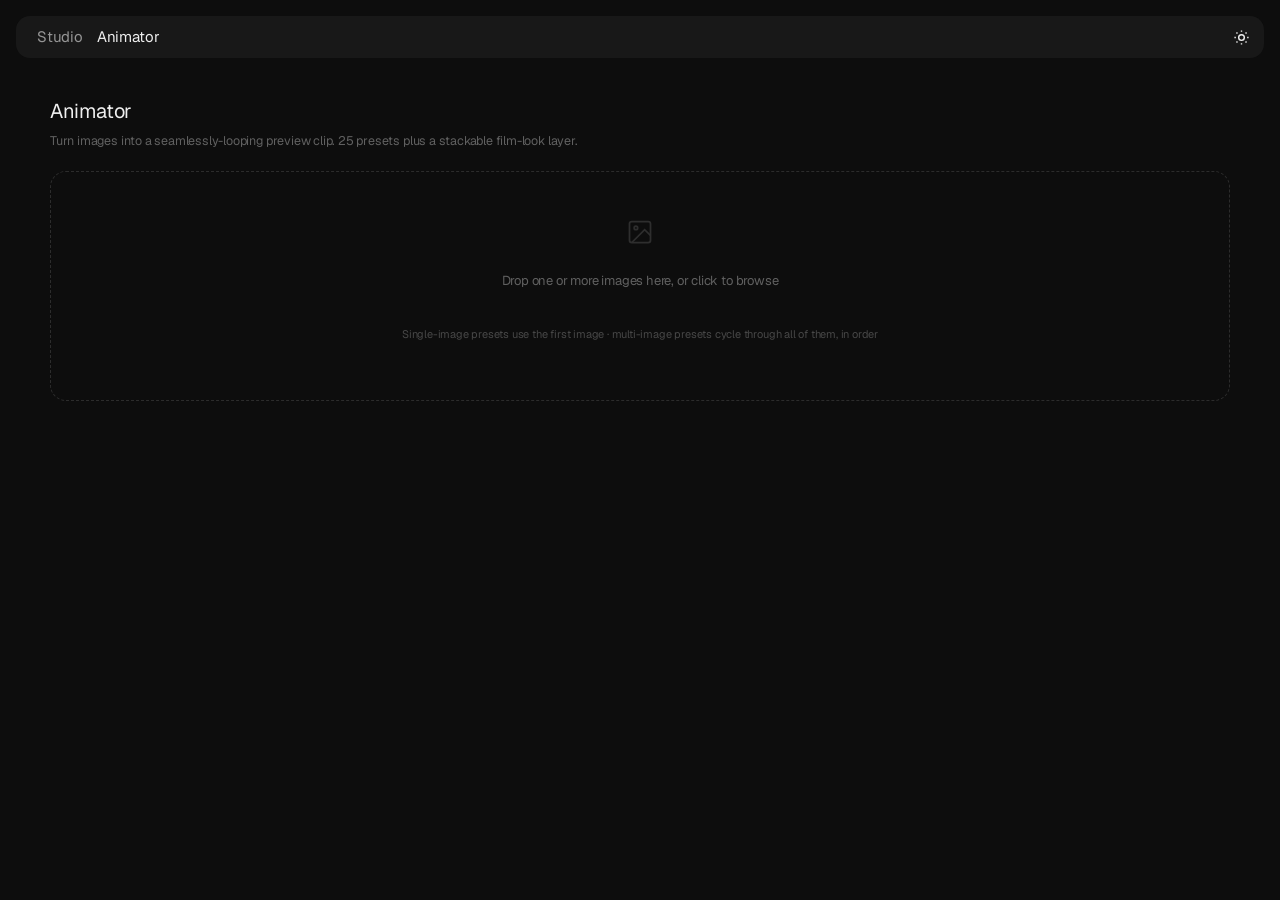
==== tools/animator/index.html @ 9266f1db "Studio tools" ====
<!DOCTYPE html>
<html lang="en" data-theme="dark">
<head>
<meta charset="UTF-8">
<meta name="viewport" content="width=device-width, initial-scale=1.0">
<title>Animator — Studio</title>
<link rel="stylesheet" href="../shared.css">
<style>
  body { padding: 96px 16px 60px; }
  .wrap { max-width: 1180px; margin: 0 auto; }

  .page-head { margin-bottom: 20px; }
  .page-head h1 { font-size: 20px; font-weight: 600; margin: 0 0 6px; letter-spacing: -0.3px; }
  .page-head p { font-size: 12.5px; color: var(--muted); margin: 0; }

  .engine-note {
    font-size: 11.5px;
    color: var(--muted);
    margin-bottom: 18px;
    padding: 10px 14px;
    border: 1px solid var(--border);
    border-radius: 8px;
    background: var(--surface);
  }

  /* ─── Drop zone ─────────────────────────────────────────── */
  .drop-zone {
    display: flex;
    flex-direction: column;
    align-items: center;
    justify-content: center;
    gap: 12px;
    padding: 46px 24px;
    border: 2px dashed var(--border);
    border-radius: var(--radius);
    color: var(--muted);
    font-size: 13px;
    text-align: center;
    cursor: pointer;
    transition: border-color 200ms, background 200ms;
    margin-bottom: 18px;
  }
  .drop-zone.drag-over { border-color: var(--fg); background: rgba(128,128,128,0.06); }
  .drop-zone svg { width: 28px; height: 28px; opacity: 0.4; }
  .drop-zone .hint { font-size: 11px; opacity: 0.7; }
  input[type="file"] { display: none; }

  .thumb-strip { display: none; flex-wrap: wrap; gap: 8px; margin-bottom: 18px; }
  .thumb-strip.show { display: flex; }
  .thumb {
    position: relative;
    width: 72px; height: 72px;
    border-radius: 8px;
    overflow: hidden;
    background: var(--placeholder);
    border: 1px solid var(--border);
  }
  .thumb img { width: 100%; height: 100%; object-fit: cover; display: block; }
  .thumb .order { position: absolute; top: 4px; left: 4px; background: rgba(0,0,0,0.6); color: #fff; font-size: 9px; font-weight: 700; padding: 1px 5px; border-radius: 100px; }
  .thumb .remove {
    position: absolute; top: 4px; right: 4px;
    width: 18px; height: 18px; border-radius: 50%;
    border: none; background: rgba(0,0,0,0.6); color: #fff;
    font-size: 11px; line-height: 1; cursor: pointer;
    display: flex; align-items: center; justify-content: center;
  }
  .thumb.add-more { display: flex; align-items: center; justify-content: center; cursor: pointer; color: var(--muted); font-size: 20px; }
  .thumb.add-more:hover { color: var(--fg); }

  /* ─── Preset picker ─────────────────────────────────────── */
  .preset-section { display: none; }
  .preset-section.show { display: block; }
  .preset-group-head {
    display: flex; align-items: baseline; gap: 10px;
    margin-bottom: 8px;
  }
  .preset-group-label {
    font-size: 10px; font-weight: 600; text-transform: uppercase;
    letter-spacing: 0.5px; color: var(--muted);
  }
  .preset-group-note { font-size: 10.5px; color: var(--muted); opacity: 0.75; }

  .preset-grid {
    display: grid;
    grid-template-columns: repeat(5, 1fr);
    gap: 8px;
    margin-bottom: 18px;
  }
  @media (max-width: 980px) { .preset-grid { grid-template-columns: repeat(3, 1fr); } }
  @media (max-width: 620px) { .preset-grid { grid-template-columns: repeat(2, 1fr); } }

  .preset-card {
    padding: 11px 12px;
    border: 1px solid var(--border);
    border-radius: var(--radius);
    background: var(--surface);
    cursor: pointer;
    transition: box-shadow 200ms, border-color 200ms;
  }
  .preset-card:hover { box-shadow: var(--hover-shadow); }
  .preset-card.active { border-color: var(--fg); }
  .preset-card.disabled { opacity: 0.35; cursor: default; pointer-events: none; }
  .preset-card h3 { font-size: 12.5px; font-weight: 600; margin: 0 0 3px; }
  .preset-card p { font-size: 10.5px; color: var(--muted); margin: 0; line-height: 1.35; }

  /* ─── Workspace ─────────────────────────────────────────── */
  .workspace { display: none; gap: 20px; align-items: flex-start; flex-wrap: wrap; }
  .workspace.show { display: flex; }

  .sidebar {
    width: 290px;
    flex-shrink: 0;
    display: flex;
    flex-direction: column;
    gap: 14px;
    padding: 16px;
    border: 1px solid var(--border);
    border-radius: var(--radius);
    background: var(--surface);
  }

  .params-group { display: none; flex-direction: column; gap: 13px; }
  .params-group.active { display: flex; }

  .field { display: flex; flex-direction: column; gap: 6px; }
  .field label {
    font-size: 10px; font-weight: 600; text-transform: uppercase;
    letter-spacing: 0.5px; color: var(--muted);
    display: flex; justify-content: space-between; gap: 8px;
  }
  .field label .val { color: var(--fg); text-transform: none; letter-spacing: 0; font-weight: 500; }
  .field select, .field input[type="number"] {
    padding: 7px 10px; font-size: 12.5px; font-family: var(--font);
    border: 1px solid var(--border); border-radius: 8px;
    background: var(--bg); color: var(--fg); outline: none; width: 100%;
  }
  .field input[type="range"] {
    width: 100%; height: 4px;
    -webkit-appearance: none; appearance: none;
    background: var(--border); border-radius: 2px; outline: none;
  }
  .field input[type="range"]::-webkit-slider-thumb {
    -webkit-appearance: none;
    width: 13px; height: 13px; border-radius: 50%;
    background: var(--fg); cursor: grab;
  }
  .field input[type="color"] {
    width: 100%; height: 30px; padding: 0;
    border: 1px solid var(--border); border-radius: 8px;
    background: none; cursor: pointer;
  }

  .divider { height: 1px; background: var(--border); margin: 2px 0; }
  .section-label {
    font-size: 10px; font-weight: 600; text-transform: uppercase;
    letter-spacing: 0.5px; color: var(--muted);
  }
  .readout { font-size: 11.5px; color: var(--muted); }

  .check-row { display: flex; align-items: center; gap: 8px; font-size: 12.5px; }
  .check-row input { margin: 0; }

  .look-toggle-head {
    display: flex; align-items: center; justify-content: space-between;
    cursor: pointer; user-select: none;
  }
  .look-body { display: none; flex-direction: column; gap: 13px; margin-top: 4px; }
  .look-body.open { display: flex; }
  .look-chevron { font-size: 10px; color: var(--muted); transition: transform 200ms; }
  .look-chevron.open { transform: rotate(90deg); }

  /* ─── Preview area ──────────────────────────────────────── */
  .preview-area {
    flex: 1; min-width: 320px;
    display: flex; flex-direction: column; align-items: center; gap: 14px;
  }
  .preview-canvas-wrap {
    width: 100%;
    border: 1px solid var(--border);
    border-radius: var(--radius);
    padding: 16px;
    display: flex; align-items: center; justify-content: center;
    background: var(--bg);
    min-height: 260px;
  }
  #previewCanvas { max-width: 100%; max-height: 58vh; display: block; border-radius: 4px; }
  .export-row { display: flex; gap: 8px; align-items: center; flex-wrap: wrap; justify-content: center; }
  .rendering-note { font-size: 11px; color: var(--muted); min-height: 14px; text-align: center; }
  .progress-bar { width: 100%; max-width: 320px; height: 4px; background: var(--border); border-radius: 2px; overflow: hidden; }
  .progress-bar-fill { height: 100%; background: var(--fg); width: 0%; transition: width 150ms; }

  @media (max-width: 720px) { .sidebar { width: 100%; } }
</style>
<link rel="stylesheet" href="/tools/skin.css"><!-- last: the shared look wins -->
</head>
<body>

<div class="hub-nav">
  <div class="hub-pill">
    <a href="/">Studio</a>
    <span class="sep">&middot;</span>
    <a href="/tools/layout/index.html">Layout</a>
    <span class="sep">&middot;</span>
    <a href="/tools/converter/index.html">Converter</a>
    <span class="sep">&middot;</span>
    <a href="/tools/animator/index.html" class="active">Animator</a>
    <span class="sep">&middot;</span>
    <a href="/tools/pixel/index.html">Pixel</a>
    <span class="sep">&middot;</span>
    <a href="/tools/logo/index.html">Logo</a>
    <span class="sep">&middot;</span>
    <a href="/tools/gradient/index.html">Gradient</a>
    <span class="sep">&middot;</span>
    <a href="/tools/paths/index.html">Paths</a>
  </div>
  <button class="theme-toggle-btn" id="themeToggle" title="Toggle theme">
    <svg viewBox="0 0 24 24" fill="none" stroke="currentColor" stroke-width="2" id="themeIcon"><path d="M21 12.79A9 9 0 1 1 11.21 3 7 7 0 0 0 21 12.79z"/></svg>
  </button>
</div>

<div class="wrap">
  <div class="page-head">
    <h1>Animator</h1>
    <p>Turn images into a seamlessly-looping preview clip. 25 presets plus a stackable film-look layer.</p>
  </div>


  <div id="dropZone" class="drop-zone">
    <svg viewBox="0 0 24 24" fill="none" stroke="currentColor" stroke-width="1.5"><rect x="3" y="3" width="18" height="18" rx="2"/><circle cx="8.5" cy="8.5" r="1.5"/><polyline points="21 15 16 10 5 21"/></svg>
    <p>Drop one or more images here, or click to browse</p>
    <p class="hint">Single-image presets use the first image · multi-image presets cycle through all of them, in order</p>
  </div>
  <input type="file" id="fileInput" accept="image/*" multiple>

  <div class="thumb-strip" id="thumbStrip"></div>

  <div class="preset-section" id="presetSection">
    <div class="preset-group-head">
      <span class="preset-group-label">Single Image</span>
      <span class="preset-group-note">ambient motion on one image</span>
    </div>
    <div class="preset-grid" id="presetGridSingle"></div>

    <div class="preset-group-head">
      <span class="preset-group-label">Multiple Images</span>
      <span class="preset-group-note" id="multiNote">transitions between images — needs 2+</span>
    </div>
    <div class="preset-grid" id="presetGridMulti"></div>
  </div>

  <div class="workspace" id="workspace">
    <div class="sidebar">
      <div id="paramsHost"></div>

      <div class="divider"></div>
      <div class="look-toggle-head" id="lookToggleHead">
        <span class="section-label">Film Look <span id="lookActiveCount" style="color:var(--fg);"></span></span>
        <span class="look-chevron" id="lookChevron">›</span>
      </div>
      <div class="look-body" id="lookBody"></div>

      <div class="divider"></div>
      <span class="section-label">Frame</span>
      <div class="field">
        <label>Aspect Ratio</label>
        <select id="aspectRatio">
          <option value="original">Original (first image)</option>
          <option value="1:1">Square 1:1</option>
          <option value="4:5">Portrait 4:5</option>
          <option value="3:2">Landscape 3:2</option>
          <option value="4:3">4:3</option>
          <option value="16:9">Widescreen 16:9</option>
        </select>
      </div>
      <div class="field"><label>Export Width <span class="val" id="exportWidthVal">1280px</span></label><input type="range" id="exportWidth" min="320" max="2560" step="20" value="1280"></div>
      <div class="field">
        <label>Frame Rate</label>
        <select id="fpsSelect">
          <option value="24">24 fps</option>
          <option value="30" selected>30 fps</option>
          <option value="60">60 fps</option>
        </select>
      </div>
      <button class="pill-btn" id="randomizeBtn">Surprise Me</button>
    </div>

    <div class="preview-area">
      <div class="preview-canvas-wrap">
        <canvas id="previewCanvas"></canvas>
      </div>
      <div class="rendering-note" id="renderingNote"></div>
      <div class="progress-bar" id="progressBar" style="display:none;"><div class="progress-bar-fill" id="progressFill"></div></div>
      <div class="export-row">
        <button class="pill-btn pill-btn-primary" id="exportMp4Btn">Download MP4</button>
        <button class="pill-btn" id="exportWebmBtn">Download WebM</button>
        <button class="pill-btn" id="exportGifBtn">Download GIF</button>
      </div>
    </div>
  </div>
</div>

<div class="toast" id="toast" style="position:fixed;bottom:24px;left:50%;transform:translateX(-50%) translateY(60px);background:var(--tag-bg);color:var(--tag-fg);padding:10px 20px;border-radius:100px;font-size:12px;font-weight:500;opacity:0;transition:transform 400ms var(--ease-out),opacity 400ms;pointer-events:none;z-index:600;"></div>

<script type="module">
// Isolated on purpose: only this tiny block needs an ES module (ffmpeg.wasm's
// worker requires it). Shares the vendored engine in tools/vendor instead of
// duplicating ~31MB. If this fails, only export breaks — everything else below
// runs as a plain classic script.
import { FFmpeg } from "../vendor/ffmpeg/index.js";
import { fetchFile } from "../vendor/util/index.js";
window.__ffmpegModule = { FFmpeg, fetchFile };
</script>

<script>
/* ================================================================
 * THEME (synced with hub via localStorage)
 * ================================================================ */
const root = document.documentElement;
const themeIcon = document.getElementById("themeIcon");
const sunPath = `<circle cx="12" cy="12" r="4"/><path d="M12 2v2M12 20v2M4.93 4.93l1.41 1.41M17.66 17.66l1.41 1.41M2 12h2M20 12h2M6.34 17.66l-1.41 1.41M19.07 4.93l-1.41 1.41"/>`;
const moonPath = `<path d="M21 12.79A9 9 0 1 1 11.21 3 7 7 0 0 0 21 12.79z"/>`;
function applyThemeIcon() { themeIcon.innerHTML = root.getAttribute("data-theme") === "dark" ? sunPath : moonPath; }
const savedTheme = localStorage.getItem("vegar-tools-theme");
if (savedTheme) root.setAttribute("data-theme", savedTheme);
applyThemeIcon();
document.getElementById("themeToggle").addEventListener("click", () => {
  const next = root.getAttribute("data-theme") === "dark" ? "light" : "dark";
  root.setAttribute("data-theme", next);
  localStorage.setItem("vegar-tools-theme", next);
  applyThemeIcon();
});

/* ================================================================
 * TOAST
 * ================================================================ */
const toastEl = document.getElementById("toast");
let toastTimer = null;
function showToast(msg, ms = 2400) {
  toastEl.textContent = msg;
  toastEl.style.transform = "translateX(-50%) translateY(0)";
  toastEl.style.opacity = "1";
  clearTimeout(toastTimer);
  toastTimer = setTimeout(() => { toastEl.style.transform = "translateX(-50%) translateY(60px)"; toastEl.style.opacity = "0"; }, ms);
}

/* ================================================================
 * EASING
 * Portfolio/editorial motion favours long sine & cubic ease-in-out for
 * ambient movement, with snappy curves reserved for the transition itself.
 * easeOutBack overshoots past 1 by design — callers must clamp.
 * ================================================================ */
const Easing = {
  linear: t => t,
  easeInOutQuad: t => t < 0.5 ? 2 * t * t : 1 - Math.pow(-2 * t + 2, 2) / 2,
  easeInOutCubic: t => t < 0.5 ? 4 * t * t * t : 1 - Math.pow(-2 * t + 2, 3) / 2,
  easeInOutSine: t => -(Math.cos(Math.PI * t) - 1) / 2,
  easeOutCubic: t => 1 - Math.pow(1 - t, 3),
  easeOutQuint: t => 1 - Math.pow(1 - t, 5),
  easeInCubic: t => t * t * t,
  easeOutBack: t => {
    const c1 = 1.70158, c3 = c1 + 1;
    return 1 + c3 * Math.pow(t - 1, 3) + c1 * Math.pow(t - 1, 2);
  },
};
// Symmetric 0->1->0 ramp, guaranteeing the loop's first and last frame match.
function yoyo(t) { return t < 0.5 ? t * 2 : (1 - t) * 2; }
function clamp(v, lo, hi) { return v < lo ? lo : v > hi ? hi : v; }

/* ================================================================
 * SCRATCH CANVAS POOL
 * Compositing effects need offscreen layers. Allocating a canvas per
 * frame churns memory hard during export (thousands of frames), so
 * layers are pooled by key and reused at the right size.
 * ================================================================ */
const _scratch = {};
function scratch(key, w, h) {
  let c = _scratch[key];
  if (!c) { c = _scratch[key] = document.createElement("canvas"); }
  if (c.width !== w || c.height !== h) { c.width = w; c.height = h; }
  const ctx = c.getContext("2d");
  ctx.imageSmoothingEnabled = true;
  ctx.imageSmoothingQuality = "high";
  ctx.setTransform(1, 0, 0, 1, 0, 0);
  ctx.globalAlpha = 1;
  ctx.filter = "none";
  ctx.globalCompositeOperation = "source-over";
  ctx.clearRect(0, 0, w, h);
  return { c, ctx };
}

/* ================================================================
 * IMAGE LOADING
 * ================================================================ */
let images = [];
const dropZone = document.getElementById("dropZone");
const fileInput = document.getElementById("fileInput");
const thumbStrip = document.getElementById("thumbStrip");
const presetSection = document.getElementById("presetSection");
const workspaceEl = document.getElementById("workspace");
const previewCanvas = document.getElementById("previewCanvas");
const renderingNote = document.getElementById("renderingNote");

dropZone.addEventListener("click", () => fileInput.click());
dropZone.addEventListener("dragover", e => { e.preventDefault(); dropZone.classList.add("drag-over"); });
dropZone.addEventListener("dragleave", () => dropZone.classList.remove("drag-over"));
dropZone.addEventListener("drop", e => {
  e.preventDefault();
  dropZone.classList.remove("drag-over");
  addFiles(e.dataTransfer.files);
});
fileInput.addEventListener("change", e => { addFiles(e.target.files); fileInput.value = ""; });

async function addFiles(fileList) {
  const files = Array.from(fileList).filter(f => f.type.startsWith("image/"));
  if (!files.length) return;
  for (const f of files) images.push(await createImageBitmap(f));
  onImagesChanged();
}

function removeImage(index) {
  images.splice(index, 1);
  onImagesChanged();
}

function onImagesChanged() {
  const has = images.length > 0;
  dropZone.style.display = has ? "none" : "";
  thumbStrip.classList.toggle("show", has);
  presetSection.classList.toggle("show", has);
  workspaceEl.classList.toggle("show", has);

  thumbStrip.innerHTML = "";
  images.forEach((bmp, i) => {
    const t = document.createElement("div");
    t.className = "thumb";
    const c = document.createElement("canvas");
    c.width = 72; c.height = 72;
    drawCover(c.getContext("2d"), bmp, 72, 72, 1, 0, 0);
    const img = document.createElement("img");
    img.src = c.toDataURL();
    t.appendChild(img);
    const order = document.createElement("span");
    order.className = "order";
    order.textContent = i + 1;
    t.appendChild(order);
    const rm = document.createElement("button");
    rm.className = "remove";
    rm.textContent = "×";
    rm.addEventListener("click", () => removeImage(i));
    t.appendChild(rm);
    thumbStrip.appendChild(t);
  });
  const addMore = document.createElement("div");
  addMore.className = "thumb add-more";
  addMore.textContent = "+";
  addMore.addEventListener("click", () => fileInput.click());
  thumbStrip.appendChild(addMore);

  updatePresetAvailability();
  updateReadouts();
  driveTick();
}

/* ================================================================
 * DRAWING HELPERS
 * ================================================================ */
function drawCover(ctx, bmp, canvasW, canvasH, scale, panX, panY) {
  const iw = bmp.width, ih = bmp.height;
  const canvasRatio = canvasW / canvasH, imgRatio = iw / ih;
  const baseScale = imgRatio > canvasRatio ? canvasH / ih : canvasW / iw;
  const finalScale = baseScale * scale;
  const drawW = iw * finalScale, drawH = ih * finalScale;
  const maxPanX = Math.max(0, (drawW - canvasW) / 2);
  const maxPanY = Math.max(0, (drawH - canvasH) / 2);
  const dx = (canvasW - drawW) / 2 + panX * maxPanX;
  const dy = (canvasH - drawH) / 2 + panY * maxPanY;
  ctx.drawImage(bmp, dx, dy, drawW, drawH);
}

// A cover-drawn image on its own pooled layer — the building block for
// every effect that needs to transform or composite a whole frame.
function imageLayer(key, bmp, w, h, scale = 1, panX = 0, panY = 0) {
  const { c, ctx } = scratch(key, w, h);
  drawCover(ctx, bmp, w, h, scale, panX, panY);
  return c;
}

function resetCtxState(ctx, w, h) {
  ctx.imageSmoothingEnabled = true;
  ctx.imageSmoothingQuality = "high";
  ctx.setTransform(1, 0, 0, 1, 0, 0);
  ctx.globalAlpha = 1;
  ctx.filter = "none";
  ctx.globalCompositeOperation = "source-over";
  ctx.clearRect(0, 0, w, h);
}

// Additive RGB recomposition: max/sum of an R-only, G-only and B-only copy
// reproduces the original exactly at zero offset, and splits into coloured
// fringes as the offset grows — real chromatic aberration, not a hue trick.
function drawRgbSplit(ctx, bmp, w, h, offset, angle) {
  const dx = Math.cos(angle) * offset, dy = Math.sin(angle) * offset;
  const chans = [["#ff0000", -dx, -dy], ["#00ff00", 0, 0], ["#0000ff", dx, dy]];
  ctx.save();
  ctx.globalCompositeOperation = "lighter";
  for (const [color, ox, oy] of chans) {
    const { c, ctx: cc } = scratch("rgb" + color, w, h);
    drawCover(cc, bmp, w, h, 1, 0, 0);
    cc.globalCompositeOperation = "multiply";
    cc.fillStyle = color;
    cc.fillRect(0, 0, w, h);
    ctx.drawImage(c, ox, oy);
  }
  ctx.restore();
}

// Luminance -> two-colour gradient map. Multiply pulls whites toward the
// highlight colour, lighten lifts blacks to the shadow colour.
function duotoneLayer(key, bmp, w, h, shadowHex, highlightHex) {
  const { c, ctx } = scratch(key, w, h);
  ctx.filter = "grayscale(1) contrast(1.08)";
  drawCover(ctx, bmp, w, h, 1, 0, 0);
  ctx.filter = "none";
  ctx.globalCompositeOperation = "multiply";
  ctx.fillStyle = highlightHex;
  ctx.fillRect(0, 0, w, h);
  ctx.globalCompositeOperation = "lighten";
  ctx.fillStyle = shadowHex;
  ctx.fillRect(0, 0, w, h);
  ctx.globalCompositeOperation = "source-over";
  return c;
}

// Horizontal-strip displacement. Strip height trades fidelity for speed;
// 4px keeps per-frame draw calls in the low hundreds even at export size.
// `src` is expected to be overscanned (see waveSource) so shifted strips
// never expose the transparent edge of the layer.
function drawWaveDistort(ctx, src, w, h, amp, freq, phase, bleed = 0) {
  const STRIP = 4;
  for (let y = 0; y < h; y += STRIP) {
    const sh = Math.min(STRIP, h - y);
    const off = amp * Math.sin((y / h) * freq * Math.PI * 2 + phase);
    // src is drawn at (w + 2*bleed) wide anchored at -bleed.
    ctx.drawImage(src, 0, y + bleed, src.width, sh, off - bleed, y, src.width, sh);
  }
}

// A cover layer with `bleed` extra pixels of real image on every side.
// The framing must stay identical to a plain drawCover(w, h) or the frame
// visibly pops whenever a preset switches between the two paths — so the
// image is cover-fitted to (w, h) and only then zoomed just enough to fill
// the margin, rather than being cover-fitted to the larger canvas.
function bleedZoom(w, h, bleed) { return 1 + (2 * bleed) / Math.min(w, h); }
function bleedLayer(key, bmp, w, h, bleed) {
  const { c, ctx } = scratch(key, w + bleed * 2, h + bleed * 2);
  ctx.translate(bleed, bleed);
  drawCover(ctx, bmp, w, h, bleedZoom(w, h, bleed), 0, 0);
  return c;
}

// Blur bleeds transparency inward from the layer edge. Scaling the source
// up so the soft boundary falls outside the visible frame keeps edges opaque.
function drawCoverBlurred(ctx, bmp, w, h, blurPx, scale = 1, panX = 0, panY = 0) {
  const overscan = blurPx > 0 ? 1 + (3 * blurPx) / Math.min(w, h) : 1;
  ctx.save();
  ctx.filter = blurPx > 0 ? `blur(${blurPx.toFixed(1)}px)` : "none";
  drawCover(ctx, bmp, w, h, scale * overscan, panX, panY);
  ctx.restore();
  ctx.filter = "none";
}

let _noiseTile = null;
function noiseTile() {
  if (_noiseTile) return _noiseTile;
  const size = 128;
  const c = document.createElement("canvas");
  c.width = size; c.height = size;
  const ctx = c.getContext("2d");
  const img = ctx.createImageData(size, size);
  for (let i = 0; i < size * size; i++) {
    const v = 128 + (Math.random() * 2 - 1) * 120;
    img.data[i * 4] = img.data[i * 4 + 1] = img.data[i * 4 + 2] = v;
    img.data[i * 4 + 3] = 255;
  }
  ctx.putImageData(img, 0, 0);
  _noiseTile = c;
  return c;
}

/* ================================================================
 * MULTI-IMAGE CYCLE
 * Which pair is on screen, and how far through the transition we are.
 * Wrapping next = (idx+1) % n is what closes the loop seamlessly.
 * ================================================================ */
function cycleState(t, holdSec, transitionSec) {
  const n = images.length;
  const seg = holdSec + transitionSec;
  const at = t * (n * seg);
  const idx = Math.floor(at / seg) % n;
  const within = at - idx * seg;
  const progress = within > holdSec ? Math.min(1, (within - holdSec) / transitionSec) : 0;
  return { n, idx, next: (idx + 1) % n, progress, within, seg };
}

/* ================================================================
 * PARAM SCHEMA SHORTHANDS
 * ================================================================ */
const R = (label, min, max, step, def, fmt) => ({ type: "range", label, min, max, step, def, fmt });
const S = (label, options, def) => ({ type: "select", label, options, def });
const C = (label, def) => ({ type: "color", label, def });
const secs = v => v.toFixed(2) + "s";
const secs1 = v => v.toFixed(1) + "s";
const mult = v => v.toFixed(2) + "×";
const pct = v => Math.round(v) + "%";
const px = v => Math.round(v) + "px";
const deg = v => Math.round(v) + "°";

// Research: images hold 60-75% of their segment, transitions land in the
// snappy 0.25-0.5s range. These defaults follow that ratio.
function multiParams(extra = {}, defHold = 1.6, defTrans = 0.45) {
  return Object.assign({
    hold: R("Hold per Image", 0.3, 4, 0.1, defHold, secs1),
    trans: R("Transition", 0.12, 2, 0.02, defTrans, secs),
  }, extra);
}
const DIRS_4 = [["left", "Left"], ["right", "Right"], ["up", "Up"], ["down", "Down"]];

/* ================================================================
 * PRESET REGISTRY
 * Each preset declares its own params and render function; every piece
 * of UI (cards, sliders, readouts) is generated from this list, so a new
 * preset is one entry here and nothing else.
 *   render(ctx, w, h, t, p) — t is normalised loop progress 0..1.
 *   All presets are periodic by construction: single-image ones yoyo,
 *   multi-image ones wrap through cycleState.
 * ================================================================ */
const PRESETS = [
  /* ── Single image ─────────────────────────────────────────── */
  {
    id: "kenburns", name: "Ken Burns", group: "single",
    desc: "Slow zoom and pan across the frame.",
    params: {
      duration: R("Duration", 2, 12, 0.5, 6, secs1),
      zoom: R("Zoom Amount", 1, 1.5, 0.01, 1.12, mult),
      pan: S("Pan Direction", [["none", "None (zoom only)"], ["lr", "Left ↔ Right"], ["tb", "Top ↔ Bottom"], ["diag", "Diagonal"]], "lr"),
    },
    loop: p => p.duration,
    render(ctx, w, h, t, p) {
      const e = Easing.easeInOutSine(yoyo(t));
      const scale = 1 + (p.zoom - 1) * e;
      const pan = t < 0.5 ? t * 4 - 1 : 3 - t * 4;
      let px = 0, py = 0;
      if (p.pan === "lr") px = pan;
      else if (p.pan === "tb") py = pan;
      else if (p.pan === "diag") { px = pan; py = pan; }
      drawCover(ctx, images[0], w, h, scale, px, py);
    },
  },
  {
    id: "pulse", name: "Zoom Pulse", group: "single",
    desc: "Gentle breathing zoom. Good for logos.",
    params: {
      duration: R("Duration", 1, 8, 0.5, 3.5, secs1),
      amount: R("Pulse Amount", 2, 30, 1, 7, pct),
    },
    loop: p => p.duration,
    render(ctx, w, h, t, p) {
      const scale = 1 + (p.amount / 100) * Easing.easeInOutSine(yoyo(t));
      drawCover(ctx, images[0], w, h, scale, 0, 0);
    },
  },
  {
    id: "elastic", name: "Elastic Zoom", group: "single",
    desc: "Punchy spring zoom with overshoot.",
    params: {
      duration: R("Duration", 1, 6, 0.25, 2.5, secs),
      zoom: R("Zoom Amount", 1.05, 1.6, 0.01, 1.2, mult),
    },
    loop: p => p.duration,
    render(ctx, w, h, t, p) {
      const scale = Math.max(1, 1 + (p.zoom - 1) * Easing.easeOutBack(yoyo(t)));
      drawCover(ctx, images[0], w, h, scale, 0, 0);
    },
  },
  {
    id: "parallax", name: "Parallax Drift", group: "single",
    desc: "Blurred backdrop drifts behind a sharp layer.",
    params: {
      duration: R("Duration", 3, 12, 0.5, 7, secs1),
      depth: R("Depth", 2, 30, 1, 12, pct),
      blur: R("Backdrop Blur", 2, 40, 1, 18, px),
    },
    loop: p => p.duration,
    render(ctx, w, h, t, p) {
      const bmp = images[0];
      const swing = Math.sin(t * Math.PI * 2);
      const d = p.depth / 100;
      ctx.save();
      ctx.filter = `blur(${p.blur}px)`;
      drawCover(ctx, bmp, w, h, 1.25, swing * d, swing * d * 0.4);
      ctx.restore();
      ctx.filter = "none";
      const fg = imageLayer("px_fg", bmp, w, h, 1.04, -swing * d * 0.5, 0);
      ctx.drawImage(fg, 0, 0);
    },
  },
  {
    id: "sway", name: "Sway & Tilt", group: "single",
    desc: "Slow rotational drift, handheld feel.",
    params: {
      duration: R("Duration", 3, 12, 0.5, 8, secs1),
      angle: R("Tilt", 0.3, 4, 0.1, 1.2, v => v.toFixed(1) + "°"),
      zoom: R("Base Zoom", 1.05, 1.4, 0.01, 1.12, mult),
    },
    loop: p => p.duration,
    render(ctx, w, h, t, p) {
      const a = Math.sin(t * Math.PI * 2) * (p.angle * Math.PI / 180);
      ctx.save();
      ctx.translate(w / 2, h / 2);
      ctx.rotate(a);
      ctx.translate(-w / 2, -h / 2);
      drawCover(ctx, images[0], w, h, p.zoom, 0, 0);
      ctx.restore();
    },
  },
  {
    id: "focus", name: "Focus Pull", group: "single",
    desc: "Cinematic rack focus in and out.",
    params: {
      duration: R("Duration", 2, 10, 0.5, 5, secs1),
      maxBlur: R("Max Blur", 2, 40, 1, 14, px),
      zoom: R("Zoom", 1, 1.3, 0.01, 1.05, mult),
    },
    loop: p => p.duration,
    render(ctx, w, h, t, p) {
      const e = Easing.easeInOutSine(yoyo(t));
      drawCoverBlurred(ctx, images[0], w, h, (1 - e) * p.maxBlur, p.zoom, 0, 0);
    },
  },
  {
    id: "glitchpulse", name: "Glitch Pulse", group: "single",
    desc: "Periodic RGB-split bursts.",
    params: {
      duration: R("Duration", 1, 8, 0.25, 3, secs),
      bursts: R("Bursts per Loop", 1, 6, 1, 2, v => Math.round(v)),
      intensity: R("Intensity", 2, 40, 1, 14, px),
    },
    loop: p => p.duration,
    render(ctx, w, h, t, p) {
      // Spike must be zero at BOTH ends of each burst period, otherwise the
      // loop seam lands mid-glitch and jumps. sin^10 peaks hard mid-burst
      // and returns to exactly 0 at phase 0 and 1.
      const phase = (t * p.bursts) % 1;
      const spike = Math.pow(Math.sin(phase * Math.PI), 10);
      const offset = spike * p.intensity;
      if (offset < 0.4) { drawCover(ctx, images[0], w, h, 1, 0, 0); return; }
      drawRgbSplit(ctx, images[0], w, h, offset, 0);
    },
  },
  {
    id: "duotoneshift", name: "Duotone Shift", group: "single",
    desc: "Fades between full colour and a duotone grade.",
    params: {
      duration: R("Duration", 2, 12, 0.5, 6, secs1),
      shadow: C("Shadow Colour", "#1b2a4a"),
      highlight: C("Highlight Colour", "#ff7a59"),
      zoom: R("Zoom", 1, 1.3, 0.01, 1.06, mult),
    },
    loop: p => p.duration,
    render(ctx, w, h, t, p) {
      const bmp = images[0];
      const mix = Easing.easeInOutSine(yoyo(t));
      drawCover(ctx, bmp, w, h, p.zoom, 0, 0);
      if (mix > 0.001) {
        const duo = duotoneLayer("duo_single", bmp, w, h, p.shadow, p.highlight);
        ctx.save();
        ctx.globalAlpha = mix;
        // Match the base layer's zoom so the two align while cross-mixing.
        const sc = p.zoom;
        ctx.drawImage(duo, (w - w * sc) / 2, (h - h * sc) / 2, w * sc, h * sc);
        ctx.restore();
      }
    },
  },

  /* ── Multiple images ──────────────────────────────────────── */
  {
    id: "flipbook", name: "Frame by Frame", group: "multi",
    desc: "Hard cuts between images. Stop-motion / flipbook.",
    params: {
      fps: R("Speed", 1, 24, 1, 6, v => Math.round(v) + " fps"),
      order: S("Order", [["forward", "Forward loop"], ["pingpong", "Ping-pong"]], "forward"),
    },
    // Ping-pong walks out and back without repeating the end frames, so a
    // 3-image set is A B C B — 2n-2 steps, still a clean wrap to A.
    loop: (p, n) => (p.order === "pingpong" && n > 2 ? 2 * n - 2 : n) / p.fps,
    render(ctx, w, h, t, p) {
      const n = images.length;
      const steps = (p.order === "pingpong" && n > 2) ? 2 * n - 2 : n;
      const step = Math.min(steps - 1, Math.floor(t * steps));
      const idx = step < n ? step : 2 * n - 2 - step;
      drawCover(ctx, images[idx], w, h, 1, 0, 0);
    },
  },
  {
    id: "crossfade", name: "Crossfade", group: "multi",
    desc: "Images dissolve into each other.",
    params: multiParams(),
    loop: (p, n) => n * (p.hold + p.trans),
    render(ctx, w, h, t, p) {
      const { idx, next, progress } = cycleState(t, p.hold, p.trans);
      drawCover(ctx, images[idx], w, h, 1, 0, 0);
      if (progress > 0) {
        ctx.save();
        ctx.globalAlpha = Easing.easeInOutSine(progress);
        drawCover(ctx, images[next], w, h, 1, 0, 0);
        ctx.restore();
      }
    },
  },
  {
    id: "slide", name: "Slide", group: "multi",
    desc: "Images push past each other.",
    params: multiParams({ direction: S("Direction", DIRS_4, "left") }),
    loop: (p, n) => n * (p.hold + p.trans),
    render(ctx, w, h, t, p) {
      const { idx, next, progress } = cycleState(t, p.hold, p.trans);
      const e = Easing.easeInOutCubic(progress);
      let cx = 0, cy = 0, nx = 0, ny = 0;
      if (p.direction === "left") { cx = -e * w; nx = (1 - e) * w; }
      else if (p.direction === "right") { cx = e * w; nx = -(1 - e) * w; }
      else if (p.direction === "up") { cy = -e * h; ny = (1 - e) * h; }
      else { cy = e * h; ny = -(1 - e) * h; }
      ctx.drawImage(imageLayer("sl_a", images[idx], w, h), cx, cy);
      if (progress > 0) ctx.drawImage(imageLayer("sl_b", images[next], w, h), nx, ny);
    },
  },
  {
    id: "zoompush", name: "Zoom Push", group: "multi",
    desc: "Outgoing image pushes in as the next settles.",
    params: multiParams({ strength: R("Push Strength", 5, 40, 1, 18, pct) }),
    loop: (p, n) => n * (p.hold + p.trans),
    render(ctx, w, h, t, p) {
      const { idx, next, progress } = cycleState(t, p.hold, p.trans);
      const e = Easing.easeInOutCubic(progress);
      const s = p.strength / 100;
      drawCover(ctx, images[next], w, h, 1 + s * (1 - e), 0, 0);
      if (e < 1) {
        ctx.save();
        ctx.globalAlpha = 1 - e;
        ctx.filter = `blur(${(e * 10).toFixed(1)}px)`;
        drawCover(ctx, images[idx], w, h, 1 + s * e, 0, 0);
        ctx.restore();
        ctx.filter = "none";
      }
    },
  },
  {
    id: "wipe", name: "Wipe Reveal", group: "multi",
    desc: "Hard-edged directional wipe.",
    params: multiParams({ direction: S("Direction", [["ltr", "Left → Right"], ["rtl", "Right → Left"], ["ttb", "Top → Bottom"], ["btt", "Bottom → Top"]], "ltr") }),
    loop: (p, n) => n * (p.hold + p.trans),
    render(ctx, w, h, t, p) {
      const { idx, next, progress } = cycleState(t, p.hold, p.trans);
      drawCover(ctx, images[idx], w, h, 1, 0, 0);
      if (progress > 0) {
        const e = Easing.easeInOutCubic(progress);
        ctx.save();
        ctx.beginPath();
        if (p.direction === "ltr") ctx.rect(0, 0, w * e, h);
        else if (p.direction === "rtl") ctx.rect(w * (1 - e), 0, w * e, h);
        else if (p.direction === "ttb") ctx.rect(0, 0, w, h * e);
        else ctx.rect(0, h * (1 - e), w, h * e);
        ctx.clip();
        drawCover(ctx, images[next], w, h, 1, 0, 0);
        ctx.restore();
      }
    },
  },
  {
    id: "blur", name: "Blur Dissolve", group: "multi",
    desc: "Cinematic focus-pull between images.",
    params: multiParams({ maxBlur: R("Max Blur", 4, 40, 1, 16, px) }, 1.6, 0.7),
    loop: (p, n) => n * (p.hold + p.trans),
    render(ctx, w, h, t, p) {
      const { idx, next, progress } = cycleState(t, p.hold, p.trans);
      drawCover(ctx, images[idx], w, h, 1, 0, 0);
      if (progress > 0) {
        const e = Easing.easeInOutSine(progress);
        ctx.save();
        ctx.globalAlpha = e;
        ctx.filter = `blur(${((1 - e) * p.maxBlur).toFixed(1)}px)`;
        drawCover(ctx, images[next], w, h, 1, 0, 0);
        ctx.restore();
        ctx.filter = "none";
      }
    },
  },
  {
    id: "split", name: "Split Reveal", group: "multi",
    desc: "Frame splits apart to reveal the next.",
    params: multiParams({ direction: S("Direction", [["horizontal", "Horizontal"], ["vertical", "Vertical"]], "horizontal") }),
    loop: (p, n) => n * (p.hold + p.trans),
    render(ctx, w, h, t, p) {
      const { idx, next, progress } = cycleState(t, p.hold, p.trans);
      drawCover(ctx, images[next], w, h, 1, 0, 0);
      if (progress <= 0) { drawCover(ctx, images[idx], w, h, 1, 0, 0); return; }
      const e = Easing.easeInOutCubic(progress);
      const cur = imageLayer("sp_a", images[idx], w, h);
      if (p.direction === "horizontal") {
        const half = w / 2;
        ctx.drawImage(cur, 0, 0, half, h, -e * half, 0, half, h);
        ctx.drawImage(cur, half, 0, half, h, half + e * half, 0, half, h);
      } else {
        const half = h / 2;
        ctx.drawImage(cur, 0, 0, w, half, 0, -e * half, w, half);
        ctx.drawImage(cur, 0, half, w, half, 0, half + e * half, w, half);
      }
    },
  },
  {
    id: "iris", name: "Iris Reveal", group: "multi",
    desc: "Circular mask opens onto the next image.",
    params: multiParams({ mode: S("Mode", [["open", "Open (grow)"], ["close", "Close (shrink)"]], "open") }),
    loop: (p, n) => n * (p.hold + p.trans),
    render(ctx, w, h, t, p) {
      const { idx, next, progress } = cycleState(t, p.hold, p.trans);
      const maxR = Math.sqrt(w * w + h * h) / 2;
      if (p.mode === "open") {
        drawCover(ctx, images[idx], w, h, 1, 0, 0);
        if (progress > 0) {
          ctx.save();
          ctx.beginPath();
          ctx.arc(w / 2, h / 2, Easing.easeInOutCubic(progress) * maxR, 0, Math.PI * 2);
          ctx.clip();
          drawCover(ctx, images[next], w, h, 1, 0, 0);
          ctx.restore();
        }
      } else {
        drawCover(ctx, images[next], w, h, 1, 0, 0);
        if (progress < 1) {
          ctx.save();
          ctx.beginPath();
          ctx.arc(w / 2, h / 2, (1 - Easing.easeInOutCubic(progress)) * maxR, 0, Math.PI * 2);
          ctx.clip();
          drawCover(ctx, images[idx], w, h, 1, 0, 0);
          ctx.restore();
        }
      }
    },
  },
  {
    id: "mosaic", name: "Mosaic Reveal", group: "multi",
    desc: "Grid tiles flip over in sequence.",
    params: multiParams({
      cols: R("Columns", 2, 16, 1, 6, v => Math.round(v)),
      order: S("Order", [["diagonal", "Diagonal sweep"], ["random", "Scattered"], ["ltr", "Left to right"]], "diagonal"),
    }, 1.6, 0.8),
    loop: (p, n) => n * (p.hold + p.trans),
    render(ctx, w, h, t, p) {
      const { idx, next, progress } = cycleState(t, p.hold, p.trans);
      drawCover(ctx, images[idx], w, h, 1, 0, 0);
      if (progress <= 0) return;
      const cols = Math.round(p.cols);
      const rows = Math.max(1, Math.round(cols * h / w));
      const tw = w / cols, th = h / rows;
      const nextLayer = imageLayer("mo_b", images[next], w, h);
      const total = cols + rows;
      for (let r = 0; r < rows; r++) {
        for (let c = 0; c < cols; c++) {
          let delay;
          if (p.order === "diagonal") delay = (c + r) / total;
          else if (p.order === "ltr") delay = c / cols;
          else {
            // Deterministic hash so the scatter is identical every render —
            // preview and exported frames must agree.
            const hsh = Math.sin(r * 127.1 + c * 311.7) * 43758.5453;
            delay = hsh - Math.floor(hsh);
          }
          const local = clamp((progress - delay * 0.6) / 0.4, 0, 1);
          if (local <= 0) continue;
          const e = Easing.easeOutCubic(local);
          const x = c * tw, y = r * th;
          const inset = (1 - e) * tw * 0.5;
          ctx.save();
          ctx.globalAlpha = e;
          ctx.beginPath();
          ctx.rect(x + inset, y + inset * (th / tw), tw - inset * 2, th - inset * 2 * (th / tw));
          ctx.clip();
          ctx.drawImage(nextLayer, 0, 0);
          ctx.restore();
        }
      }
    },
  },
  {
    id: "blinds", name: "Blinds", group: "multi",
    desc: "Venetian strips sweep the next image in.",
    params: multiParams({
      strips: R("Strips", 3, 24, 1, 9, v => Math.round(v)),
      orient: S("Orientation", [["vertical", "Vertical"], ["horizontal", "Horizontal"]], "vertical"),
    }),
    loop: (p, n) => n * (p.hold + p.trans),
    render(ctx, w, h, t, p) {
      const { idx, next, progress } = cycleState(t, p.hold, p.trans);
      drawCover(ctx, images[idx], w, h, 1, 0, 0);
      if (progress <= 0) return;
      const e = Easing.easeInOutCubic(progress);
      const n = Math.round(p.strips);
      const nextLayer = imageLayer("bl_b", images[next], w, h);
      ctx.save();
      ctx.beginPath();
      if (p.orient === "vertical") {
        const sw = w / n;
        for (let i = 0; i < n; i++) ctx.rect(i * sw, 0, sw * e, h);
      } else {
        const sh = h / n;
        for (let i = 0; i < n; i++) ctx.rect(0, i * sh, w, sh * e);
      }
      ctx.clip();
      ctx.drawImage(nextLayer, 0, 0);
      ctx.restore();
    },
  },
  {
    id: "flip", name: "Card Flip", group: "multi",
    desc: "Faux 3D flip, swapping at the edge.",
    params: multiParams({
      axis: S("Axis", [["y", "Vertical axis"], ["x", "Horizontal axis"]], "y"),
      backdrop: C("Backdrop", "#0d0d0d"),
    }, 1.6, 0.6),
    loop: (p, n) => n * (p.hold + p.trans),
    render(ctx, w, h, t, p) {
      const { idx, next, progress } = cycleState(t, p.hold, p.trans);
      if (progress <= 0) { drawCover(ctx, images[idx], w, h, 1, 0, 0); return; }
      const e = Easing.easeInOutSine(progress);
      // Compress to an edge at the halfway point, then swap the face.
      const squash = Math.abs(Math.cos(e * Math.PI));
      const shown = e < 0.5 ? images[idx] : images[next];
      const layer = imageLayer("fl", shown, w, h);
      // The card leaves most of the frame empty while edge-on; without a
      // filled backdrop that area exports as flat black.
      ctx.fillStyle = p.backdrop;
      ctx.fillRect(0, 0, w, h);
      ctx.save();
      ctx.translate(w / 2, h / 2);
      if (p.axis === "y") ctx.scale(Math.max(0.001, squash), 1);
      else ctx.scale(1, Math.max(0.001, squash));
      ctx.translate(-w / 2, -h / 2);
      ctx.drawImage(layer, 0, 0);
      ctx.restore();
    },
  },
  {
    id: "skew", name: "Skew Slide", group: "multi",
    desc: "Sheared slide with motion lean.",
    params: multiParams({
      direction: S("Direction", DIRS_4, "left"),
      shear: R("Shear", 4, 40, 1, 16, deg),
    }),
    loop: (p, n) => n * (p.hold + p.trans),
    render(ctx, w, h, t, p) {
      const { idx, next, progress } = cycleState(t, p.hold, p.trans);
      const e = Easing.easeInOutCubic(progress);
      // Lean peaks mid-transition and returns to square at both ends.
      const lean = Math.sin(e * Math.PI) * Math.tan(p.shear * Math.PI / 180);
      const horiz = p.direction === "left" || p.direction === "right";
      const sign = (p.direction === "left" || p.direction === "up") ? -1 : 1;
      const drawLeaning = (layer, dx, dy) => {
        ctx.save();
        if (horiz) ctx.transform(1, 0, lean, 1, dx - lean * h / 2, dy);
        else ctx.transform(1, lean, 0, 1, dx, dy - lean * w / 2);
        ctx.drawImage(layer, 0, 0);
        ctx.restore();
      };
      const dCur = horiz ? sign * e * w : 0, dCurY = horiz ? 0 : sign * e * h;
      const dNext = horiz ? -sign * (1 - e) * w : 0, dNextY = horiz ? 0 : -sign * (1 - e) * h;
      drawLeaning(imageLayer("sk_a", images[idx], w, h), dCur, dCurY);
      if (progress > 0) drawLeaning(imageLayer("sk_b", images[next], w, h), dNext, dNextY);
    },
  },
  {
    id: "flash", name: "Flash Cut", group: "multi",
    desc: "Hard cut masked by a colour flash.",
    params: multiParams({ flashColor: C("Flash Colour", "#ffffff") }, 1.8, 0.28),
    loop: (p, n) => n * (p.hold + p.trans),
    render(ctx, w, h, t, p) {
      const { idx, next, progress } = cycleState(t, p.hold, p.trans);
      drawCover(ctx, images[progress < 0.5 ? idx : next], w, h, 1, 0, 0);
      if (progress > 0 && progress < 1) {
        ctx.save();
        ctx.globalAlpha = Math.sin(progress * Math.PI);
        ctx.fillStyle = p.flashColor;
        ctx.fillRect(0, 0, w, h);
        ctx.restore();
      }
    },
  },
  {
    id: "glitchcut", name: "Glitch Cut", group: "multi",
    desc: "Torn slices and RGB split across the cut.",
    params: multiParams({ intensity: R("Intensity", 4, 60, 1, 22, px) }, 1.8, 0.35),
    loop: (p, n) => n * (p.hold + p.trans),
    render(ctx, w, h, t, p) {
      const { idx, next, progress } = cycleState(t, p.hold, p.trans);
      if (progress <= 0) { drawCover(ctx, images[idx], w, h, 1, 0, 0); return; }
      if (progress >= 1) { drawCover(ctx, images[next], w, h, 1, 0, 0); return; }
      const burst = Math.sin(progress * Math.PI);
      const a = imageLayer("gc_a", images[idx], w, h);
      const b = imageLayer("gc_b", images[next], w, h);
      const SLICES = 14;
      const sh = h / SLICES;
      for (let i = 0; i < SLICES; i++) {
        // Deterministic per-slice jitter keyed to the transition step so
        // preview and export produce identical frames.
        const step = Math.floor(progress * 12);
        const hsh = Math.sin(i * 91.7 + step * 47.3) * 43758.5453;
        const rnd = hsh - Math.floor(hsh);
        const useNext = rnd < progress;
        const off = (rnd - 0.5) * 2 * p.intensity * burst;
        ctx.drawImage(useNext ? b : a, 0, i * sh, w, sh, off, i * sh, w, sh);
      }
      if (burst > 0.15) {
        ctx.save();
        ctx.globalAlpha = burst * 0.5;
        drawRgbSplit(ctx, images[progress < 0.5 ? idx : next], w, h, burst * p.intensity * 0.5, 0);
        ctx.restore();
      }
    },
  },
  {
    id: "wave", name: "Wave Dissolve", group: "multi",
    desc: "Liquid ripple carries one image into the next.",
    params: multiParams({
      amp: R("Amplitude", 4, 60, 1, 22, px),
      freq: R("Frequency", 1, 8, 0.5, 3, v => v.toFixed(1)),
    }, 1.6, 0.8),
    loop: (p, n) => n * (p.hold + p.trans),
    render(ctx, w, h, t, p) {
      const { idx, next, progress } = cycleState(t, p.hold, p.trans);
      // Layers carry a margin of `bleed` so a strip displaced by up to
      // `amp` still has real pixels under it instead of a transparent gap.
      // Every frame — holds included — goes through this same path so the
      // slight bleed zoom never changes mid-loop.
      const bleed = Math.ceil(p.amp) + 2;
      const a = bleedLayer("wv_a", images[idx], w, h, bleed);
      if (progress <= 0) { drawWaveDistort(ctx, a, w, h, 0, p.freq, 0, bleed); return; }
      // Amplitude rises and falls within the transition so both ends are flat.
      const amp = Math.sin(progress * Math.PI) * p.amp;
      const phase = progress * Math.PI * 2;
      const b = bleedLayer("wv_b", images[next], w, h, bleed);
      drawWaveDistort(ctx, a, w, h, amp, p.freq, phase, bleed);
      ctx.save();
      ctx.globalAlpha = Easing.easeInOutSine(progress);
      const { c: bc, ctx: bctx } = scratch("wv_out", w, h);
      drawWaveDistort(bctx, b, w, h, -amp, p.freq, phase, bleed);
      ctx.drawImage(bc, 0, 0);
      ctx.restore();
    },
  },
  {
    id: "marquee", name: "Marquee Strip", group: "multi",
    desc: "Continuous scrolling filmstrip of every image.",
    params: {
      perImage: R("Seconds per Image", 0.6, 5, 0.1, 1.8, secs1),
      gap: R("Gap", 0, 60, 2, 12, px),
      direction: S("Direction", [["left", "Left"], ["right", "Right"]], "left"),
      backdrop: C("Gap Colour", "#0d0d0d"),
    },
    loop: (p, n) => n * p.perImage,
    render(ctx, w, h, t, p) {
      const n = images.length;
      const slotW = w + p.gap;
      // The gaps between slides are empty; fill them so they don't export black.
      ctx.fillStyle = p.backdrop;
      ctx.fillRect(0, 0, w, h);
      // Scroll exactly n slots per loop so the strip wraps onto itself.
      const dir = p.direction === "left" ? -1 : 1;
      const shift = dir * t * n * slotW;
      for (let k = -1; k <= n; k++) {
        const bmp = images[((k % n) + n) % n];
        let x = k * slotW + shift;
        // Wrap into the visible band.
        x = ((x % (n * slotW)) + n * slotW) % (n * slotW);
        if (x > w) x -= n * slotW;
        if (x + w < 0 || x > w) continue;
        ctx.drawImage(imageLayer("mq_" + (((k % n) + n) % n), bmp, w, h), x, 0);
      }
    },
  },
  {
    id: "duotonecut", name: "Duotone Cut", group: "multi",
    desc: "Transitions through a graded duotone frame.",
    params: multiParams({
      shadow: C("Shadow Colour", "#12203c"),
      highlight: C("Highlight Colour", "#f2a65a"),
    }, 1.6, 0.7),
    loop: (p, n) => n * (p.hold + p.trans),
    render(ctx, w, h, t, p) {
      const { idx, next, progress } = cycleState(t, p.hold, p.trans);
      if (progress <= 0) { drawCover(ctx, images[idx], w, h, 1, 0, 0); return; }
      // Graded in the first half, back to full colour on the new image.
      const grade = Math.sin(progress * Math.PI);
      const which = progress < 0.5 ? idx : next;
      drawCover(ctx, images[which], w, h, 1, 0, 0);
      if (grade > 0.001) {
        const duo = duotoneLayer("duo_cut", images[which], w, h, p.shadow, p.highlight);
        ctx.save();
        ctx.globalAlpha = grade;
        ctx.drawImage(duo, 0, 0);
        ctx.restore();
      }
      // Quick dissolve underneath the grade so the swap is not a hard cut.
      if (progress > 0.35 && progress < 0.65) {
        const mix = (progress - 0.35) / 0.3;
        ctx.save();
        ctx.globalAlpha = progress < 0.5 ? mix : 1 - mix;
        ctx.fillStyle = p.shadow;
        ctx.fillRect(0, 0, w, h);
        ctx.restore();
      }
    },
  },
];

const PRESET_BY_ID = Object.fromEntries(PRESETS.map(p => [p.id, p]));
const MULTI_IDS = PRESETS.filter(p => p.group === "multi").map(p => p.id);

/* ================================================================
 * FILM LOOK — stackable overlays applied on top of any preset.
 * Research: agencies layer grain / vignette / leaks over the base
 * transition for cohesion rather than treating them as separate effects.
 * ================================================================ */
const LOOK_SCHEMA = {
  grain: { label: "Film Grain", params: { amount: R("Amount", 2, 30, 1, 8, pct) } },
  vignette: { label: "Vignette", params: { amount: R("Strength", 5, 80, 1, 35, pct) } },
  scanlines: { label: "Scanlines", params: { amount: R("Strength", 3, 40, 1, 12, pct), size: R("Line Size", 2, 10, 1, 3, px) } },
  leak: { label: "Light Leak", params: { amount: R("Strength", 5, 70, 1, 28, pct), color: C("Colour", "#ff9d4d") } },
  rounded: { label: "Rounded Corners", params: { radius: R("Radius", 2, 60, 1, 14, px), bg: C("Backdrop", "#000000") } },
};
const lookState = {};
for (const [key, def] of Object.entries(LOOK_SCHEMA)) {
  lookState[key] = { on: false };
  for (const [pk, pd] of Object.entries(def.params)) lookState[key][pk] = pd.def;
}

function applyLook(ctx, w, h, t) {
  if (lookState.leak.on) {
    const L = lookState.leak;
    const ang = t * Math.PI * 2;
    const cx = w * (0.5 + 0.6 * Math.cos(ang));
    const cy = h * (0.5 + 0.6 * Math.sin(ang));
    const g = ctx.createRadialGradient(cx, cy, 0, cx, cy, Math.max(w, h) * 0.75);
    g.addColorStop(0, L.color);
    g.addColorStop(1, "rgba(0,0,0,0)");
    ctx.save();
    ctx.globalCompositeOperation = "screen";
    ctx.globalAlpha = L.amount / 100;
    ctx.fillStyle = g;
    ctx.fillRect(0, 0, w, h);
    ctx.restore();
  }

  if (lookState.scanlines.on) {
    const S2 = lookState.scanlines;
    const size = Math.max(2, Math.round(S2.size));
    ctx.save();
    ctx.globalAlpha = S2.amount / 100;
    ctx.fillStyle = "#000";
    for (let y = 0; y < h; y += size * 2) ctx.fillRect(0, y, w, size);
    ctx.restore();
  }

  if (lookState.grain.on) {
    const G = lookState.grain;
    const tile = noiseTile();
    // Deterministic per-frame offset: same t always yields the same grain,
    // so a re-render (or the export pass) reproduces the frame exactly.
    const seed = Math.floor(t * 99991);
    const ox = (seed * 37) % 128, oy = (seed * 71) % 128;
    ctx.save();
    ctx.globalCompositeOperation = "overlay";
    ctx.globalAlpha = G.amount / 100;
    const pat = ctx.createPattern(tile, "repeat");
    ctx.translate(-ox, -oy);
    ctx.fillStyle = pat;
    ctx.fillRect(0, 0, w + 128, h + 128);
    ctx.restore();
  }

  if (lookState.vignette.on) {
    const V = lookState.vignette;
    const g = ctx.createRadialGradient(w / 2, h / 2, Math.min(w, h) * 0.28, w / 2, h / 2, Math.max(w, h) * 0.72);
    g.addColorStop(0, "rgba(0,0,0,0)");
    g.addColorStop(1, `rgba(0,0,0,${(V.amount / 100).toFixed(3)})`);
    ctx.save();
    ctx.fillStyle = g;
    ctx.fillRect(0, 0, w, h);
    ctx.restore();
  }

  if (lookState.rounded.on) {
    const Rd = lookState.rounded;
    // Punch out the corners, then paint the backdrop behind — leaving them
    // transparent would come out black in an mp4.
    ctx.save();
    ctx.globalCompositeOperation = "destination-in";
    ctx.beginPath();
    ctx.roundRect(0, 0, w, h, Math.round(Rd.radius));
    ctx.fillStyle = "#fff";
    ctx.fill();
    ctx.restore();
    ctx.save();
    ctx.globalCompositeOperation = "destination-over";
    ctx.fillStyle = Rd.bg;
    ctx.fillRect(0, 0, w, h);
    ctx.restore();
  }
  ctx.globalCompositeOperation = "source-over";
  ctx.globalAlpha = 1;
  ctx.filter = "none";
}

/* ================================================================
 * PRESET STATE + UI GENERATION
 * ================================================================ */
const state = {};
for (const preset of PRESETS) {
  state[preset.id] = {};
  for (const [key, def] of Object.entries(preset.params)) state[preset.id][key] = def.def;
}
let activePreset = "kenburns";

const frame = { aspect: "original", width: 1280, fps: 30 };

function buildPresetCards() {
  const single = document.getElementById("presetGridSingle");
  const multi = document.getElementById("presetGridMulti");
  single.innerHTML = ""; multi.innerHTML = "";
  for (const preset of PRESETS) {
    const card = document.createElement("div");
    card.className = "preset-card" + (preset.id === activePreset ? " active" : "");
    card.dataset.preset = preset.id;
    card.innerHTML = `<h3>${preset.name}</h3><p>${preset.desc}</p>`;
    card.addEventListener("click", () => {
      if (card.classList.contains("disabled")) return;
      selectPreset(preset.id);
    });
    (preset.group === "single" ? single : multi).appendChild(card);
  }
}

function fieldFor(scopeId, obj, key, def, onChange) {
  const wrap = document.createElement("div");
  wrap.className = "field";
  const label = document.createElement("label");
  const valSpan = document.createElement("span");
  valSpan.className = "val";
  label.textContent = def.label;
  if (def.type === "range") label.appendChild(valSpan);
  wrap.appendChild(label);

  let input;
  if (def.type === "range") {
    input = document.createElement("input");
    input.type = "range";
    input.min = def.min; input.max = def.max; input.step = def.step;
    input.value = obj[key];
    valSpan.textContent = def.fmt(obj[key]);
    input.addEventListener("input", () => {
      obj[key] = parseFloat(input.value);
      valSpan.textContent = def.fmt(obj[key]);
      onChange();
    });
  } else if (def.type === "select") {
    input = document.createElement("select");
    for (const [v, lbl] of def.options) {
      const o = document.createElement("option");
      o.value = v; o.textContent = lbl;
      input.appendChild(o);
    }
    input.value = obj[key];
    input.addEventListener("change", () => { obj[key] = input.value; onChange(); });
  } else {
    input = document.createElement("input");
    input.type = "color";
    input.value = obj[key];
    input.addEventListener("input", () => { obj[key] = input.value; onChange(); });
  }
  input.id = scopeId + "_" + key;
  wrap.appendChild(input);
  return wrap;
}

function buildParamGroups() {
  const host = document.getElementById("paramsHost");
  host.innerHTML = "";
  for (const preset of PRESETS) {
    const group = document.createElement("div");
    group.className = "params-group" + (preset.id === activePreset ? " active" : "");
    group.id = "params-" + preset.id;
    for (const [key, def] of Object.entries(preset.params)) {
      group.appendChild(fieldFor(preset.id, state[preset.id], key, def, () => { updateReadouts(); driveTick(); }));
    }
    const readout = document.createElement("div");
    readout.className = "readout";
    readout.id = "readout-" + preset.id;
    group.appendChild(readout);
    host.appendChild(group);
  }
}

function buildLookControls() {
  const host = document.getElementById("lookBody");
  host.innerHTML = "";
  for (const [key, def] of Object.entries(LOOK_SCHEMA)) {
    const row = document.createElement("div");
    row.className = "check-row";
    const cb = document.createElement("input");
    cb.type = "checkbox";
    cb.id = "look_" + key;
    cb.checked = lookState[key].on;
    const lbl = document.createElement("label");
    lbl.htmlFor = cb.id;
    lbl.textContent = def.label;
    lbl.style.cursor = "pointer";
    row.appendChild(cb); row.appendChild(lbl);
    host.appendChild(row);

    const sub = document.createElement("div");
    sub.style.display = lookState[key].on ? "flex" : "none";
    sub.style.flexDirection = "column";
    sub.style.gap = "10px";
    sub.style.paddingLeft = "22px";
    for (const [pk, pd] of Object.entries(def.params)) {
      sub.appendChild(fieldFor("look_" + key, lookState[key], pk, pd, () => driveTick()));
    }
    host.appendChild(sub);

    cb.addEventListener("change", () => {
      lookState[key].on = cb.checked;
      sub.style.display = cb.checked ? "flex" : "none";
      updateLookCount();
      driveTick();
    });
  }
  updateLookCount();
}

function updateLookCount() {
  const n = Object.values(lookState).filter(v => v.on).length;
  document.getElementById("lookActiveCount").textContent = n ? `· ${n} on` : "";
}

document.getElementById("lookToggleHead").addEventListener("click", () => {
  const body = document.getElementById("lookBody");
  const chev = document.getElementById("lookChevron");
  body.classList.toggle("open");
  chev.classList.toggle("open");
});

function selectPreset(id) {
  activePreset = id;
  document.querySelectorAll(".preset-card").forEach(c => c.classList.toggle("active", c.dataset.preset === id));
  document.querySelectorAll(".params-group").forEach(g => g.classList.toggle("active", g.id === "params-" + id));
  updateReadouts();
  driveTick();
}

function updatePresetAvailability() {
  const multiOk = images.length >= 2;
  document.querySelectorAll(".preset-card").forEach(card => {
    if (MULTI_IDS.includes(card.dataset.preset)) card.classList.toggle("disabled", !multiOk);
  });
  document.getElementById("multiNote").textContent = multiOk
    ? "transitions between images"
    : "transitions between images — add a 2nd image to unlock";
  if (!multiOk && MULTI_IDS.includes(activePreset)) selectPreset("kenburns");
}

function updateReadouts() {
  const n = Math.max(1, images.length);
  for (const preset of PRESETS) {
    const el = document.getElementById("readout-" + preset.id);
    if (!el) continue;
    const secs = preset.loop(state[preset.id], n);
    el.textContent = `Loop: ${secs.toFixed(1)}s` + (preset.group === "multi" ? ` · ${images.length} images` : "");
  }
}

function getLoopDuration() {
  const preset = PRESET_BY_ID[activePreset];
  // Floor only guards against a zero/absurd divisor in the preview clock.
  // It must stay well below a fast flipbook's loop (3 frames at 24fps is
  // 0.125s) or the requested speed would be silently slowed down.
  return Math.max(0.05, preset.loop(state[activePreset], Math.max(1, images.length)));
}

/* ── Frame settings ───────────────────────────────────────── */
document.getElementById("aspectRatio").addEventListener("change", e => { frame.aspect = e.target.value; driveTick(); });
document.getElementById("fpsSelect").addEventListener("change", e => { frame.fps = e.target.value; });
const exportWidthEl = document.getElementById("exportWidth");
exportWidthEl.addEventListener("input", () => {
  frame.width = parseFloat(exportWidthEl.value);
  document.getElementById("exportWidthVal").textContent = Math.round(frame.width) + "px";
  driveTick();
});

function getCanvasSize() {
  let w, h;
  if (frame.aspect === "original" && images[0]) {
    w = images[0].width; h = images[0].height;
  } else {
    const ratios = { "1:1": [1, 1], "4:5": [4, 5], "3:2": [3, 2], "4:3": [4, 3], "16:9": [16, 9] };
    const r = ratios[frame.aspect] || [1, 1];
    w = r[0]; h = r[1];
  }
  // H.264/VP9 reject odd dimensions — round both to even.
  let ew = Math.max(2, Math.round(frame.width / 2) * 2);
  let eh = Math.max(2, Math.round(ew * (h / w) / 2) * 2);
  return { w: ew, h: eh };
}

// The preview is capped well below export size: the heavier presets
// (wave, mosaic, glitch) do hundreds of draw calls per frame and would
// stutter at full export resolution for no visual benefit on screen.
const PREVIEW_MAX = 620;
function getPreviewSize() {
  const { w, h } = getCanvasSize();
  const s = Math.min(1, PREVIEW_MAX / Math.max(w, h));
  return { w: Math.max(2, Math.round(w * s / 2) * 2), h: Math.max(2, Math.round(h * s / 2) * 2) };
}

/* ================================================================
 * FRAME RENDER
 * ================================================================ */
function renderFrame(ctx, w, h, t) {
  resetCtxState(ctx, w, h);
  if (!images.length) return;
  const preset = PRESET_BY_ID[activePreset];
  const p = state[activePreset];
  // Multi-image presets fall back to the first image if the user removed
  // images after selecting one, rather than throwing mid-render.
  if (preset.group === "multi" && images.length < 2) {
    drawCover(ctx, images[0], w, h, 1, 0, 0);
  } else {
    preset.render(ctx, w, h, t, p);
  }
  resetCtxState_keep(ctx);
  applyLook(ctx, w, h, t);
}
// Reset transform/alpha/filter without clearing what was drawn.
function resetCtxState_keep(ctx) {
  ctx.setTransform(1, 0, 0, 1, 0, 0);
  ctx.globalAlpha = 1;
  ctx.filter = "none";
  ctx.globalCompositeOperation = "source-over";
}

/* ================================================================
 * LIVE PREVIEW — rAF for smoothness, with a setInterval fallback so the
 * preview can never fully stall if rAF is throttled or suspended.
 * ================================================================ */
let previewStart = performance.now();
function driveTick() {
  if (!images.length) return;
  const size = getPreviewSize();
  if (previewCanvas.width !== size.w || previewCanvas.height !== size.h) {
    previewCanvas.width = size.w;
    previewCanvas.height = size.h;
  }
  const duration = getLoopDuration();
  let t = ((performance.now() - previewStart) / 1000 / duration) % 1;
  if (t < 0) t += 1;
  renderFrame(previewCanvas.getContext("2d"), size.w, size.h, t);
}
function previewTick() {
  driveTick();
  requestAnimationFrame(previewTick);
}
requestAnimationFrame(previewTick);
setInterval(driveTick, 100);

/* ── Surprise me ──────────────────────────────────────────── */
document.getElementById("randomizeBtn").addEventListener("click", () => {
  const pool = PRESETS.filter(p => p.group === "single" || images.length >= 2);
  const preset = pool[Math.floor(Math.random() * pool.length)];
  for (const [key, def] of Object.entries(preset.params)) {
    if (def.type === "range") {
      const steps = Math.floor((def.max - def.min) / def.step);
      state[preset.id][key] = +(def.min + Math.floor(Math.random() * (steps + 1)) * def.step).toFixed(4);
    } else if (def.type === "select") {
      state[preset.id][key] = def.options[Math.floor(Math.random() * def.options.length)][0];
    }
  }
  buildParamGroups();
  selectPreset(preset.id);
  showToast(preset.name);
});

/* ================================================================
 * EXPORT
 * ================================================================ */
function downloadBlob(blob, name) {
  const a = document.createElement("a");
  a.href = URL.createObjectURL(blob);
  a.download = name;
  document.body.appendChild(a);
  a.click();
  a.remove();
}

let ffmpegInstance = null;
let ffmpegLoadingPromise = null;
async function getFFmpeg(onLog) {
  if (ffmpegInstance) return ffmpegInstance;
  if (ffmpegLoadingPromise) return ffmpegLoadingPromise;
  if (!window.__ffmpegModule) {
    throw new Error("");
  }
  ffmpegLoadingPromise = (async () => {
    const { FFmpeg } = window.__ffmpegModule;
    const inst = new FFmpeg();
    if (onLog) inst.on("log", onLog);
    await inst.load({
      coreURL: new URL("../vendor/core/ffmpeg-core.js", document.baseURI).href,
      wasmURL: new URL("../vendor/core/ffmpeg-core.wasm", document.baseURI).href,
    });
    ffmpegInstance = inst;
    return inst;
  })();
  return ffmpegLoadingPromise;
}

const progressBar = document.getElementById("progressBar");
const progressFill = document.getElementById("progressFill");

async function renderFrameSequence(ffmpeg, w, h, ext) {
  const fps = parseInt(frame.fps, 10);
  const duration = getLoopDuration();
  const frameCount = Math.max(1, Math.round(duration * fps));
  const c = document.createElement("canvas");
  c.width = w; c.height = h;
  const ctx = c.getContext("2d");
  ctx.imageSmoothingEnabled = true;
  ctx.imageSmoothingQuality = "high";
  const mime = ext === "png" ? "image/png" : "image/jpeg";

  progressBar.style.display = "";
  for (let i = 0; i < frameCount; i++) {
    renderFrame(ctx, w, h, i / frameCount);
    const blob = await new Promise(res => c.toBlob(res, mime, 0.94));
    const bytes = new Uint8Array(await blob.arrayBuffer());
    await ffmpeg.writeFile("f" + String(i).padStart(5, "0") + "." + ext, bytes);
    progressFill.style.width = Math.round(((i + 1) / frameCount) * 40) + "%";
  }
  return { frameCount, fps };
}

async function cleanupFrames(ffmpeg, frameCount, ext) {
  for (let i = 0; i < frameCount; i++) {
    try { await ffmpeg.deleteFile("f" + String(i).padStart(5, "0") + "." + ext); } catch {}
  }
}

async function exportVideo(format) {
  if (!images.length) return;
  const size = getCanvasSize();
  renderingNote.textContent = "Rendering frames…";
  progressFill.style.width = "0%";
  try {
    const ffmpeg = await getFFmpeg();
    const ext = format === "gif" ? "png" : "jpg";
    const pattern = "f%05d." + ext;
    const { frameCount, fps } = await renderFrameSequence(ffmpeg, size.w, size.h, ext);

    renderingNote.textContent = "Encoding…";
    let outputName, args;
    if (format === "mp4") {
      outputName = "output.mp4";
      args = ["-framerate", String(fps), "-i", pattern, "-c:v", "libx264", "-pix_fmt", "yuv420p", "-crf", "18", "-preset", "medium", "-movflags", "+faststart", outputName];
    } else if (format === "webm") {
      outputName = "output.webm";
      args = ["-framerate", String(fps), "-i", pattern, "-c:v", "libvpx-vp9", "-crf", "24", "-b:v", "0", "-row-mt", "1", outputName];
    } else {
      const palette = "palette.png";
      await ffmpeg.exec(["-framerate", String(fps), "-i", pattern, "-vf", "fps=" + fps + ",scale=" + size.w + ":-1:flags=lanczos,palettegen=stats_mode=diff", palette]);
      outputName = "output.gif";
      args = ["-framerate", String(fps), "-i", pattern, "-i", palette, "-lavfi", "fps=" + fps + ",scale=" + size.w + ":-1:flags=lanczos[x];[x][1:v]paletteuse=dither=sierra2_4a:diff_mode=rectangle", outputName];
    }
    await ffmpeg.exec(args);
    progressFill.style.width = "90%";

    const data = await ffmpeg.readFile(outputName);
    const mime = format === "mp4" ? "video/mp4" : format === "webm" ? "video/webm" : "image/gif";
    const blob = new Blob([data.buffer], { type: mime });

    await cleanupFrames(ffmpeg, frameCount, ext);
    try { await ffmpeg.deleteFile(outputName); if (format === "gif") await ffmpeg.deleteFile("palette.png"); } catch {}

    progressFill.style.width = "100%";
    downloadBlob(blob, `animation.${format}`);
    renderingNote.textContent = "Done.";
    showToast("Downloaded");
  } catch (err) {
    console.error(err);
    renderingNote.textContent = "Export failed: " + err.message;
    showToast("Export failed");
  } finally {
    setTimeout(() => { progressBar.style.display = "none"; progressFill.style.width = "0%"; }, 1000);
  }
}

document.getElementById("exportMp4Btn").addEventListener("click", () => exportVideo("mp4"));
document.getElementById("exportWebmBtn").addEventListener("click", () => exportVideo("webm"));
document.getElementById("exportGifBtn").addEventListener("click", () => exportVideo("gif"));

/* ── Boot ─────────────────────────────────────────────────── */
buildPresetCards();
buildParamGroups();
buildLookControls();
updateReadouts();
</script>

</body>
</html>
---- tools/shared.css ----
/* ================================================================
   Studio — shared design system, part 1 of 2: tokens, base, nav.

   Mirrors vegarem.no exactly (index.html <style>, "Tokens"). When the
   site changes, change it here first: every tool and the hub read these
   variables. Part 2 is skin.css, which is loaded AFTER each tool's own
   styles and restyles the shared component vocabulary.

   The full written spec is "Design Guidelines.pdf" in the Studio folder.
   ================================================================ */

/* Geist, self-hosted — the same variable file the site ships (v1.7.2,
   100–900 in one 68 KB file). Licence in tools/vendor/fonts/. */
@font-face {
  font-family: 'Geist';
  src: url('/tools/vendor/fonts/Geist-Variable.woff2') format('woff2-variations'),
       url('/tools/vendor/fonts/Geist-Variable.woff2') format('woff2');
  font-weight: 100 900;
  font-style: normal;
  font-display: swap;
}

:root {
  /* ── Site tokens (1:1 with vegarem.no) ───────────────────────── */
  --bg:           #ffffff;
  --fg:           #0a0a0a;
  --nav-fg:       #0a0a0a;
  --muted:        #999999;
  --border:       #e8e8e8;
  --tag-bg:       #0a0a0a;
  --tag-fg:       #ffffff;
  --nav-bg:       rgba(255, 255, 255, 0.88);
  --pill-bg:      rgba(241, 241, 241, 0.72);   /* a shade darker than the page */
  --pill-solid:   #e7e9ee;
  --placeholder:  #f5f5f5;
  --pill-round:   0.333;   /* corner radius as a share of height */
  --pill-h:       30px;    /* every small pill and round button */
  --nav-h:        42px;
  --gap:          6px;     /* between media */
  --inset:        10px;    /* pills floating on media sit this far in */
  --media-radius: 8px;     /* every image, video and card */
  --font:         'Geist', system-ui, -apple-system, sans-serif;
  --ease-out:     cubic-bezier(0.22, 1, 0.36, 1);
  --nav-ease:     cubic-bezier(0.76, 0, 0.24, 1);
  --nav-dur:      400ms;
  --theme-transition: 420ms ease;
  --glass:        blur(22px) saturate(1.6);

  /* ── Tool extensions — what a tool needs that a portfolio doesn't ─ */
  --pill-ink:       var(--nav-fg);
  --pill-ink-quiet: color-mix(in srgb, var(--pill-ink) 58%, transparent);
  --surface:      #f5f5f5;                 /* panels: flat tone, no outline */
  --tone:         rgba(0, 0, 0, 0.055);    /* buttons, fields, tracks — on any surface */
  --tone-strong:  rgba(0, 0, 0, 0.11);
  --track:        rgba(10, 10, 10, 0.18);  /* slider rails, dividers on tone */
  --panel-radius: 16px;                    /* the site's info panel */
  --r-pill:       calc(var(--pill-h) * var(--pill-round));   /* = 10px */
  --r-nav:        calc(var(--nav-h) * var(--pill-round));    /* = 14px */
  --mono:         ui-monospace, 'SF Mono', Menlo, monospace;
  --danger:       #d9534f;

  /* Compat: names older tool CSS still reads. Shadows are gone on the
     site — surfaces read by tone alone — so the hover shadow is nothing. */
  --radius:       var(--r-pill);
  --hover-shadow: 0 0 0 transparent;
}

html[data-theme="dark"] {
  --bg:           #0d0d0d;
  --fg:           #efefef;
  --nav-fg:       #efefef;
  --muted:        #606060;
  --border:       #242424;
  --tag-bg:       #efefef;
  --tag-fg:       #0d0d0d;
  --nav-bg:       rgba(13, 13, 13, 0.88);
  --pill-bg:      rgba(30, 30, 30, 0.72);      /* a shade lighter than the page */
  --pill-solid:   #3a3d44;
  --placeholder:  #1a1a1a;

  --surface:      #151515;
  --tone:         rgba(255, 255, 255, 0.07);
  --tone-strong:  rgba(255, 255, 255, 0.13);
  --track:        rgba(239, 239, 239, 0.2);
}

/* ─── Base ──────────────────────────────────────────────────── */
*, *::before, *::after { box-sizing: border-box; }

html { background: var(--bg); }

body {
  margin: 0;
  background: var(--bg);
  color: var(--fg);
  font-family: var(--font);
  font-size: 16px;
  line-height: 1.5;
  /* The site's tracking. Set at 16px it computes to -0.192px and
     inherits as that, exactly as on vegarem.no. */
  letter-spacing: -0.012em;
  -webkit-font-smoothing: antialiased;
  -moz-osx-font-smoothing: grayscale;
  transition: background var(--theme-transition), color var(--theme-transition);
}

a { color: inherit; text-decoration: none; }
strong, b { font-weight: 600; }
button, input, select, textarea { font-family: inherit; letter-spacing: inherit; }
::selection { background: var(--fg); color: var(--bg); }

:focus-visible { outline: 2px solid var(--fg); outline-offset: 2px; }

* { scrollbar-width: thin; scrollbar-color: var(--tone-strong) transparent; }

@media (prefers-reduced-motion: reduce) {
  *, *::before, *::after { transition-duration: 1ms !important; animation-duration: 1ms !important; }
}

/* ─── Nav — the site's top bar ──────────────────────────────────
   One 42px glass bar, 16px from the edges; the glass is drawn by
   ::before so whatever sits inside stays clear. Markup every tool uses:

     <div class="hub-nav">
       <div class="hub-pill"> <a href="/">Studio</a> <a class="active" …>Tool</a> … </div>
       [<div class="nav-actions"> tool buttons </div>]   ← optional
       <button class="theme-toggle-btn"> <svg/> </button>
     </div>

   The pill reads as a breadcrumb: "Studio" (quiet, the way home) then the
   current tool at full ink. Other tool links in the markup are hidden —
   the hub is where you switch tools. A tool may put its own actions in
   .nav-actions, so there is only ever ONE bar on screen. */
.hub-nav {
  position: fixed;
  top: 16px;
  left: 16px;
  right: 16px;
  height: var(--nav-h);
  z-index: 200;
  display: flex;
  align-items: center;
  gap: 12px;
  padding: 0 8px 0 21px;
}
.hub-nav::before {
  content: "";
  position: absolute;
  inset: 0;
  z-index: -1;
  background: var(--pill-bg);
  -webkit-backdrop-filter: var(--glass);
  backdrop-filter: var(--glass);
  border-radius: var(--r-nav);
  transition: background var(--theme-transition);
}

.hub-pill {
  display: flex;
  align-items: center;
  gap: 14px;
  min-width: 0;
  white-space: nowrap;
  font-size: 15px;
  font-weight: 400;
}
.hub-pill a { color: var(--pill-ink); }
.hub-pill a:first-child { color: var(--pill-ink-quiet); transition: color 200ms ease; }
.hub-pill a:first-child:hover, .hub-pill a:first-child.active { color: var(--pill-ink); }
.hub-pill a:not(:first-child):not(.active), .hub-pill .sep { display: none; }
.hub-pill .crumb-extra { color: var(--pill-ink-quiet); font-size: 13.5px; overflow: hidden; text-overflow: ellipsis; }

.nav-actions {
  margin-left: auto;
  display: flex;
  align-items: center;
  gap: 6px;
  min-width: 0;
  overflow-x: auto;
  scrollbar-width: none;
}
.nav-actions::-webkit-scrollbar { display: none; }

.theme-toggle-btn {
  margin-left: auto;
  flex-shrink: 0;
  width: 30px;
  height: 30px;
  padding: 0;
  border: 0;
  border-radius: var(--r-pill);
  background: none;
  color: var(--pill-ink);
  cursor: pointer;
  display: flex;
  align-items: center;
  justify-content: center;
  transition: opacity 200ms ease;
}
.nav-actions + .theme-toggle-btn { margin-left: 0; }
.theme-toggle-btn:hover { opacity: 0.7; }
.theme-toggle-btn svg { width: 17px; height: 17px; }
---- tools/skin.css ----
/* ================================================================
   Studio — shared design system, part 2 of 2: component skin.

   Loaded LAST in every tool (after the tool's own <style>), so the look
   of the shared vocabulary is decided once, here, in vegarem.no's terms:

     · flat — surfaces read by tone, not outline or shadow
     · ⅓ rounding — every pill/button radius is a third of its height
     · Geist 300/400/600, no uppercase tracking-labels
     · hover fades (opacity), it never lifts

   Every selector starts with :root so it outranks a tool's own rule of
   the same shape. Only LOOK is set here — colour, tone, radius, type
   treatment. Size and layout stay with each tool.
   ================================================================ */

/* ─── Panels & cards: flat tone, the site's 16px panel corner ─── */
:root :is(.panel, .sidebar, .card, .cover-section, .arrange-preview, .bar,
          .image-bar, .settings, .preset-section .preset-card, .file-card, .jump,
          .look-body, .log-box, .legend) {
  border-color: transparent;
  box-shadow: none;
}
:root :is(.panel, .sidebar, .card, .bar, .image-bar, .file-card, .settings) {
  background: var(--surface);
}
:root :is(.panel, .sidebar, .card, .settings) { border-radius: var(--panel-radius); }
:root :is(.file-card, .bar, .image-bar, .jump) { border-radius: 12px; }

/* Media inside tools keeps the site's media corner. */
:root :is(.stage, .preview-canvas-wrap, .preview-wrap, .thumb, .file-thumb,
          .img-cell, .history canvas) { border-radius: var(--media-radius); }

/* ─── Page heads: the site sets titles light, not bold ───────── */
:root .page-head h1 { font-weight: 400; letter-spacing: -0.02em; }
:root .page-head p { color: var(--muted); }

/* ─── Labels: no uppercase micro-type — quiet sentence case ───── */
:root :is(.h, .section-label, .row-label, .field label, .export-field label,
          .preset-group-label, .arrange-preview-label, .cover-section-header,
          .desc-preview-header span, details.sec > summary, .stat > span) {
  text-transform: none;
  letter-spacing: inherit;
  font-weight: 400;
  font-size: 12.5px;
  color: var(--muted);
}
:root details.sec > summary:hover { color: var(--fg); }
:root .field label .val { color: var(--fg); font-weight: 400; }

/* Section heading pill — the site's .section-tag, for new work. */
.section-tag {
  display: inline-flex;
  align-items: center;
  height: var(--pill-h);
  padding: 0 12px;
  border-radius: var(--r-pill);
  background: var(--pill-bg);
  color: var(--pill-ink);
  font-size: 12.5px;
  font-weight: 400;
  -webkit-backdrop-filter: var(--glass);
  backdrop-filter: var(--glass);
}

/* ─── Dividers ────────────────────────────────────────────────── */
:root :is(.sep-line, .divider) { background: var(--border); }

/* ─── Buttons: tone pill, ⅓ corners, fade on hover ───────────── */
:root :is(.pill-btn, .btn) {
  min-height: var(--pill-h);
  padding-top: 0;
  padding-bottom: 0;
  border: 0;
  border-radius: var(--r-pill);
  background: var(--tone);
  color: var(--fg);
  font-weight: 400;
  font-size: 12.5px;
  box-shadow: none;
  transition: opacity 200ms ease, background 200ms ease, transform 200ms var(--ease-out);
}
:root :is(.pill-btn, .btn):hover { opacity: 0.75; box-shadow: none; background: var(--tone); }
:root :is(.pill-btn, .btn):active { transform: scale(0.97); }
:root :is(.pill-btn-primary, .btn-primary, .pill-btn.primary, .btn.primary) {
  background: var(--fg);
  color: var(--bg);
}
:root :is(.pill-btn-primary, .btn-primary, .pill-btn.primary, .btn.primary):hover { background: var(--fg); }
:root :is(.pill-btn-danger, .btn-danger) { color: var(--danger); background: rgba(217, 83, 79, 0.1); }
:root :is(.pill-btn-danger, .btn-danger):hover { background: rgba(217, 83, 79, 0.1); }
:root :is(.pill-btn, .btn):disabled { opacity: 0.4; cursor: default; }

/* Icon buttons — the site's .icon-btn: square, ⅓ corners. */
:root .icon-btn {
  border: 0;
  border-radius: var(--r-pill);
  background: var(--tone);
  color: var(--fg);
  box-shadow: none;
  transition: opacity 200ms ease, transform 200ms var(--ease-out);
}
:root .icon-btn:hover { opacity: 0.75; box-shadow: none; }
:root .icon-btn:active { transform: scale(0.94); }
:root .icon-btn.on { background: var(--fg); color: var(--bg); }

/* ─── Segmented controls & tabs ──────────────────────────────── */
:root :is(.seg, .tabs, .layout-toggle) {
  border: 0;
  background: var(--tone);
  border-radius: calc(var(--r-pill) + 1px);
}
:root .seg.wrap { border-radius: 12px; }
:root :is(.seg, .tabs, .layout-toggle) button {
  border-radius: calc(var(--r-pill) - 2px);
  font-weight: 400;
  color: var(--muted);
}
:root :is(.seg, .tabs, .layout-toggle) button:hover:not(.active) { color: var(--fg); background: transparent; }
:root :is(.seg, .tabs, .layout-toggle) button.active { background: var(--bg); color: var(--fg); }
html[data-theme="dark"] :is(.seg, .tabs, .layout-toggle) button.active { background: var(--tone-strong); }

/* Choice chips (looks, presets, themes, jump links). */
:root :is(.look, .theme, .jump a, .auto-tag, .tag-row > *) {
  border-color: transparent;
  border-radius: var(--r-pill);
  background: var(--tone);
}
:root :is(.look, .theme):hover { border-color: transparent; opacity: 0.8; }
:root :is(.look.active, .theme.active) { background: var(--fg); color: var(--bg); border-color: var(--fg); }
:root .preset-card { border-radius: 12px; background: var(--tone); border-color: transparent; }
:root .preset-card.active { background: transparent; box-shadow: inset 0 0 0 1.5px var(--fg); }

/* ─── Fields ──────────────────────────────────────────────────── */
:root :is(select, input[type="text"], input[type="number"], input[type="search"],
          input[type="url"], input[type="email"], textarea) {
  border: 0;
  border-radius: var(--r-pill);
  background: var(--tone);
  color: var(--fg);
  font-weight: 400;
  box-shadow: inset 0 0 0 1px transparent;
  transition: box-shadow 150ms ease;
}
:root :is(select, input[type="text"], input[type="number"], input[type="search"],
          input[type="url"], input[type="email"], textarea):focus {
  outline: none;
  border-color: transparent;
  box-shadow: inset 0 0 0 1px var(--muted);
}
:root textarea { border-radius: 12px; }
:root select {
  -webkit-appearance: none;
  appearance: none;
  padding-right: 26px;
  background-image: url("data:image/svg+xml,%3Csvg xmlns='http://www.w3.org/2000/svg' viewBox='0 0 12 12'%3E%3Cpath d='M3 4.5l3 3 3-3' fill='none' stroke='%23999' stroke-width='1.3' stroke-linecap='round' stroke-linejoin='round'/%3E%3C/svg%3E");
  background-repeat: no-repeat;
  background-position: right 9px center;
  background-size: 11px;
}
:root select option { background: var(--bg); color: var(--fg); }
:root input::placeholder, :root textarea::placeholder { color: var(--muted); }
:root :is(input[type="checkbox"], input[type="radio"]) { accent-color: var(--fg); }

:root input[type="color"] { border: 0; border-radius: 8px; background: var(--tone); }
:root input[type="color"]::-webkit-color-swatch { border-radius: 6px; }

/* Sliders — the site's volume slider: hairline rail, round ink thumb. */
:root input[type="range"] {
  -webkit-appearance: none;
  appearance: none;
  background: transparent;
  height: 16px;
  outline: none;
}
:root input[type="range"]::-webkit-slider-runnable-track {
  height: 3px; border-radius: 2px; background: var(--track);
}
:root input[type="range"]::-webkit-slider-thumb {
  -webkit-appearance: none; width: 12px; height: 12px; margin-top: -4.5px;
  border: 0; border-radius: 50%; background: var(--fg); cursor: pointer;
}
:root input[type="range"]::-moz-range-track { height: 3px; border-radius: 2px; background: var(--track); }
:root input[type="range"]::-moz-range-thumb { width: 12px; height: 12px; border: 0; border-radius: 50%; background: var(--fg); }

/* Switches — ⅓ corners on the track and the knob, like every pill. */
:root .switch b { border-radius: 6px; background: var(--tone-strong); }
:root .switch b::after { border-radius: 4px; background: var(--bg); }
:root .switch input:checked + b { background: var(--fg); }

/* ─── Drop zones: a tone well, not a dashed box ──────────────── */
:root .drop-zone {
  border: 1px dashed var(--tone-strong);
  border-radius: var(--panel-radius);
  background: transparent;
  color: var(--muted);
}
:root .drop-zone.drag-over { border-color: var(--fg); background: var(--tone); }

/* ─── Status, progress, code ─────────────────────────────────── */
:root :is(.status-tag, .card-head .tag, .type-badge, .badge) {
  border: 0;
  border-radius: 6px;
  background: var(--tone);
  text-transform: none;
  letter-spacing: inherit;
  font-weight: 400;
}
:root .progress-bar { background: var(--tone); border-radius: 2px; }
:root .progress-bar-fill { background: var(--fg); }
:root :is(kbd, code) { border-color: transparent; border-radius: 5px; }
:root kbd { background: var(--tone); }

/* ─── Toast — a glass pill, like the nav ─────────────────────── */
:root .toast {
  background: var(--pill-bg);
  color: var(--pill-ink);
  -webkit-backdrop-filter: var(--glass);
  backdrop-filter: var(--glass);
  border-radius: var(--r-nav);
  font-weight: 400;
  font-size: 13.5px;
  padding: 11px 18px;
  box-shadow: none;
}
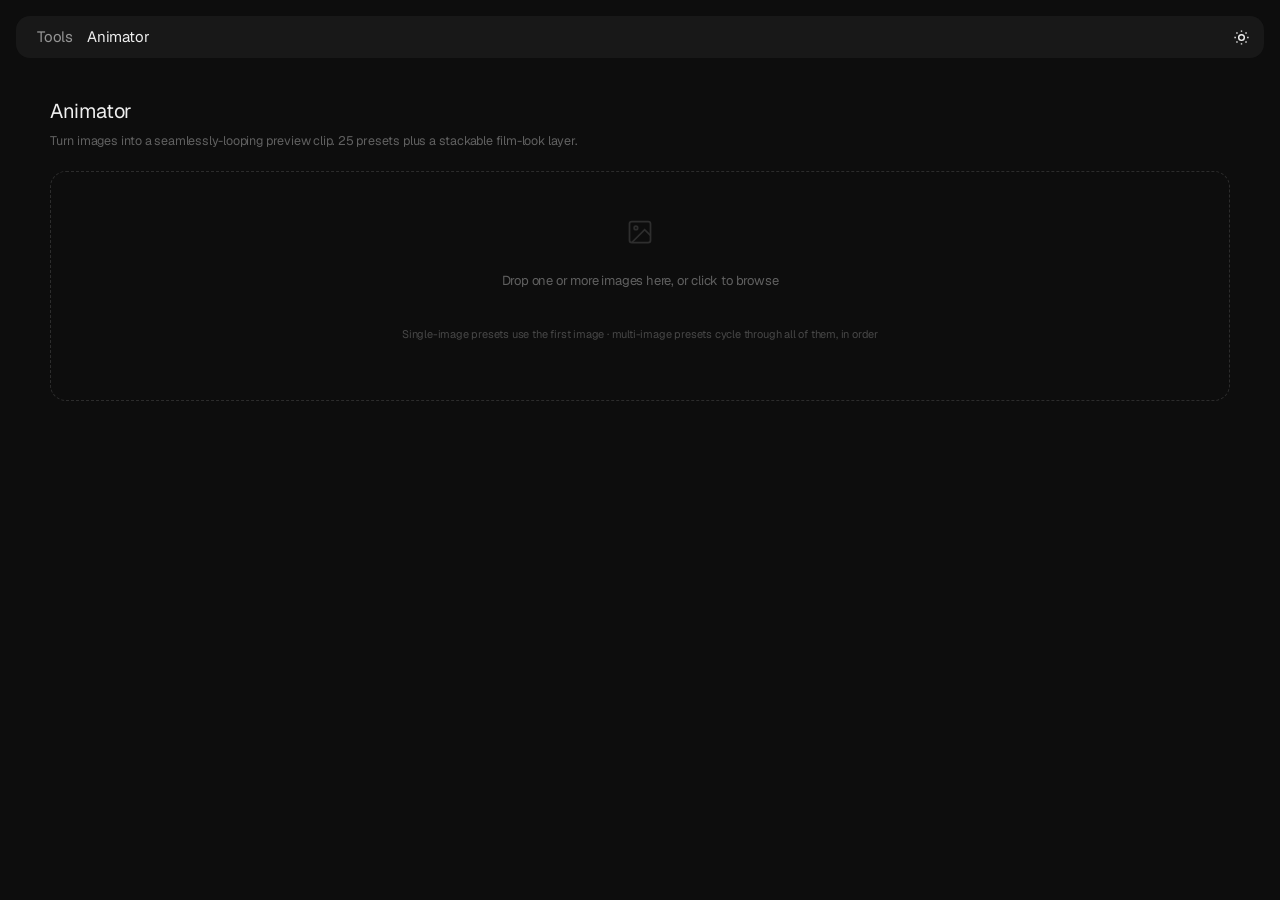
==== commit 78718792: "Update" ====
--- a/tools/animator/index.html
+++ b/tools/animator/index.html
@@ -3,7 +3,11 @@
 <head>
 <meta charset="UTF-8">
 <meta name="viewport" content="width=device-width, initial-scale=1.0">
-<title>Animator — Studio</title>
+<title>Animator — Tools</title>
+<link rel="icon" href="/tools/favicon.svg" type="image/svg+xml">
+<link rel="icon" href="/tools/favicon-32-light.png" type="image/png" sizes="32x32" media="(prefers-color-scheme: light)">
+<link rel="icon" href="/tools/favicon-32-dark.png" type="image/png" sizes="32x32" media="(prefers-color-scheme: dark)">
+<link rel="apple-touch-icon" href="/tools/favicon-180.png">
 <link rel="stylesheet" href="../shared.css">
 <style>
   body { padding: 96px 16px 60px; }
@@ -197,7 +201,7 @@
 
 <div class="hub-nav">
   <div class="hub-pill">
-    <a href="/">Studio</a>
+    <a href="/">Tools</a>
     <span class="sep">&middot;</span>
     <a href="/tools/layout/index.html">Layout</a>
     <span class="sep">&middot;</span>
@@ -206,8 +210,6 @@
     <a href="/tools/animator/index.html" class="active">Animator</a>
     <span class="sep">&middot;</span>
     <a href="/tools/pixel/index.html">Pixel</a>
-    <span class="sep">&middot;</span>
-    <a href="/tools/logo/index.html">Logo</a>
     <span class="sep">&middot;</span>
     <a href="/tools/gradient/index.html">Gradient</a>
     <span class="sep">&middot;</span>
